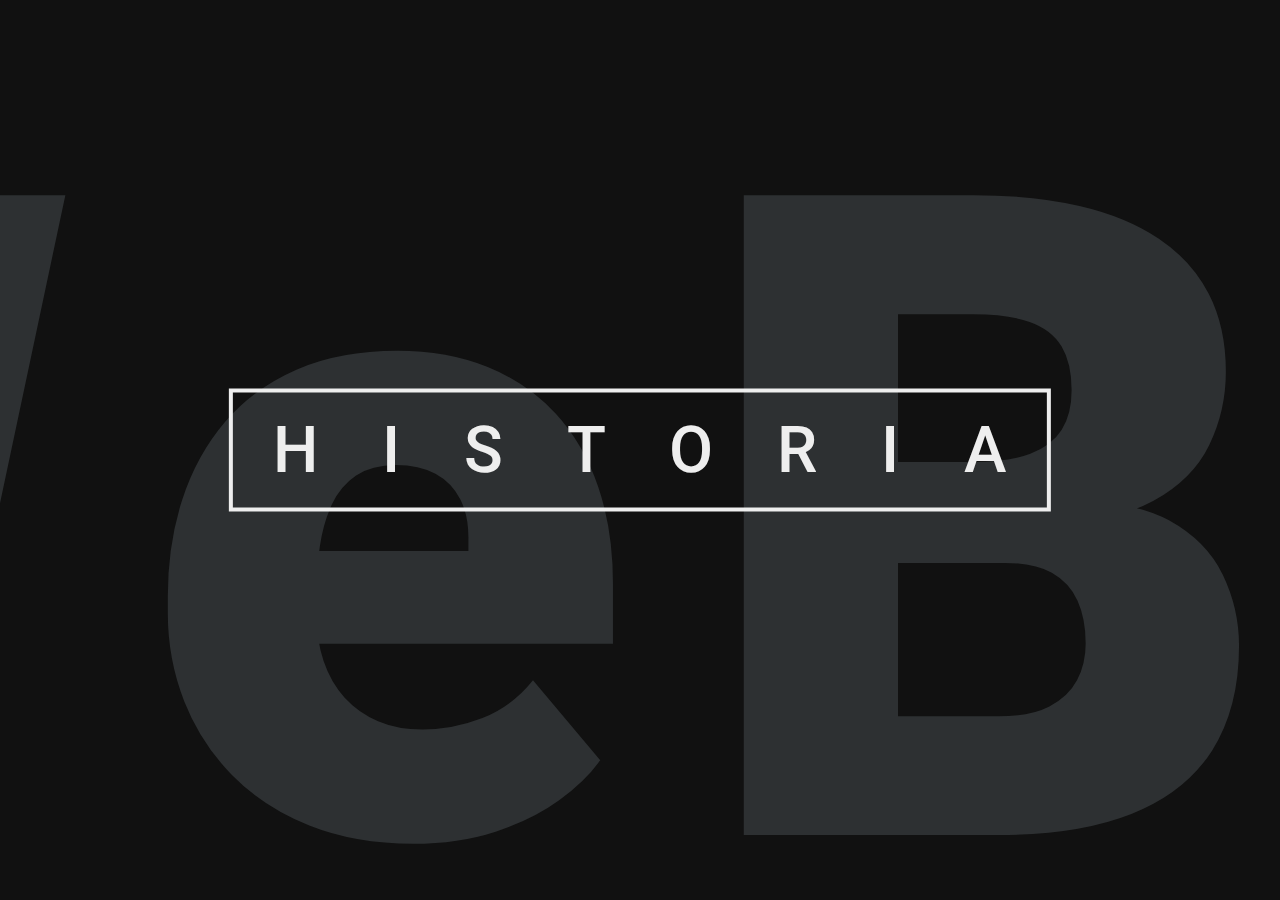
==== template/index.html @ 85d1ef56 "created a template folder for developing the smaller parts of the app. added front page with styling" ====
<!DOCTYPE html>
<html lang="en">

<head>
    <meta charset="UTF-8">
    <meta name="viewport" content="width=device-width, initial-scale=1.0">
    <meta http-equiv="X-UA-Compatible" content="ie=edge">
    <title>Document</title>
    <link rel="stylesheet" href="./style.css">
</head>

<body>

    <span class="big-text-background">
        <span>w</span>
        <span>e</span>
        <span>b</span>
        <span>b</span>
    </span>

    <div class="title-sign">
        <span>historia</span>
    </div>

</body>

</html>
---- template/style.css ----
@import url('https://fonts.googleapis.com/css?family=Roboto:100,300,400,500,700,900&display=swap');

:root {
    --color-highlight: #0074D9;
    --color-white: #EEEEEE;
    --color-gray: #555759;
    --color-dark-gray: #2D3032;
    --color-black: #111111;

    --font-main: 'Roboto', sans-serif;
}

* {
    margin: 0;
    padding: 0;
    box-sizing: border-box;
}

body {
    color: var(--color-white);
    text-transform: uppercase;
    font-family: var(--font-main);
    background-color: var(--color-black);
    overflow: hidden;
}

.big-text-background {
    display: flex;
    justify-content: center;

    position: fixed;
    left: 50%;
    transform: translateX(-50%);

    color: var(--color-dark-gray);
    font-size: 100vh;
    font-weight: 900;
    letter-spacing: 5vw;
}
.big-text-background :nth-child(2) {
    text-transform: lowercase;
}

.title-sign {
    display: block;
    position: fixed;
    top: 50%;
    left: 50%;
    transform: translate(-50%, -50%);
}

.title-sign :nth-child(1) {
    display: block;
    width: 100%;

    padding: 20px 40px;
    border: solid 4px var(--color-white);
    
    font-size: 4em;
    font-weight: 500;
    letter-spacing: 1em;
    margin-right: -.98em;
    text-align: center;
}
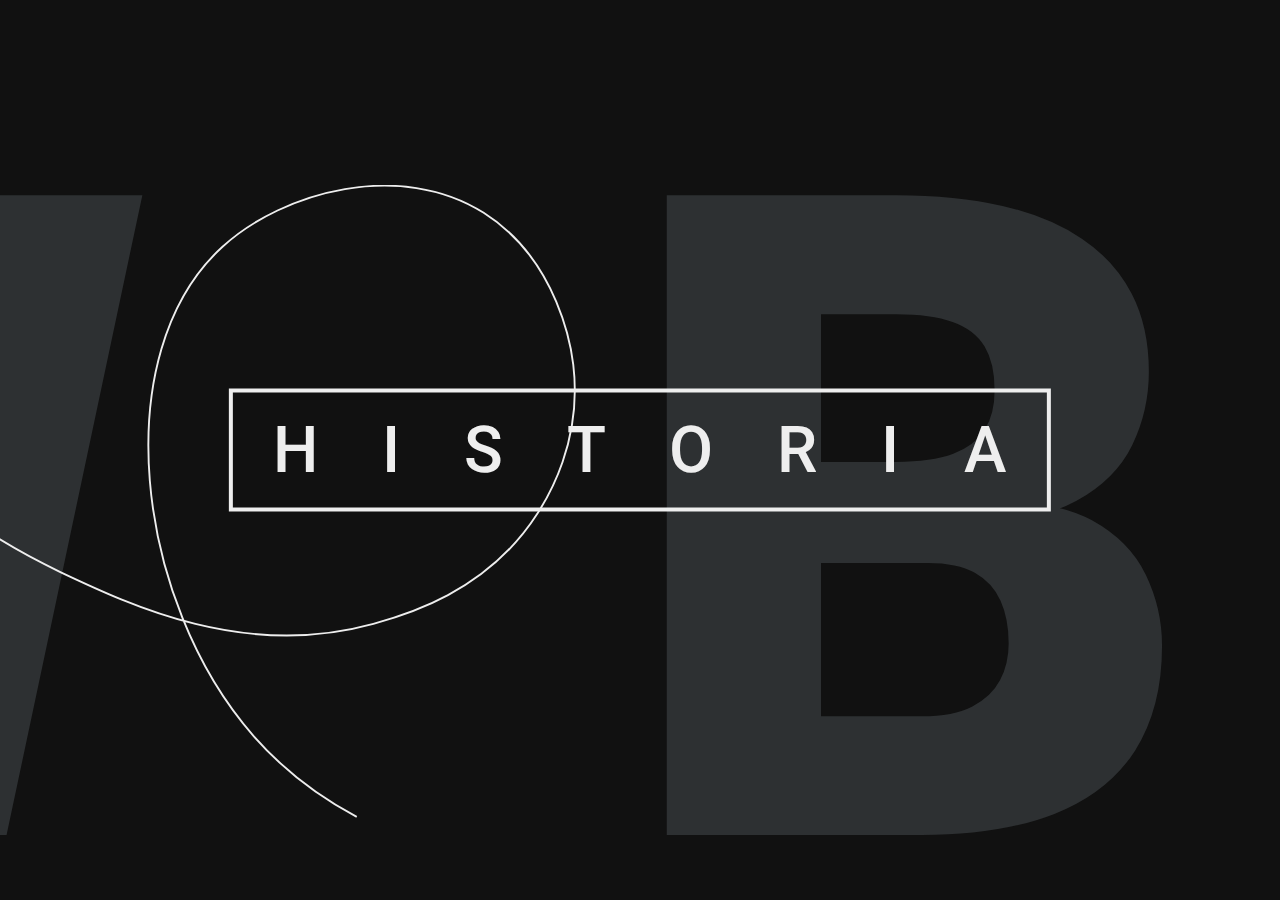
==== commit 6286c7ae: "made 'e' svg much better, added a spaceship, animations and some styling" ====
--- a/template/index.html
+++ b/template/index.html
@@ -2,26 +2,102 @@
 <html lang="en">
 
 <head>
+
+    <title>Projekt: Webbhistoria</title>
+
     <meta charset="UTF-8">
     <meta name="viewport" content="width=device-width, initial-scale=1.0">
     <meta http-equiv="X-UA-Compatible" content="ie=edge">
-    <title>Document</title>
+
     <link rel="stylesheet" href="./style.css">
+
+    <script src="/js/anime.min.js"></script>
+
 </head>
 
 <body>
 
-    <span class="big-text-background">
+    <div class="big-text-background">
         <span>w</span>
-        <span>e</span>
+        <div class="animated-bg">
+            <svg class="spaceship" viewBox="0 0 512 512" fill="none" xmlns="http://www.w3.org/2000/svg">
+                <g clip-path="url(#clip0)">
+                    <path d="M426.174 225.938L144.167 296.44L55.677 429.176L189.062 429.176L426.174 225.938Z"
+                        fill="#1E2E3B" />
+                    <path d="M189.062 82.824L55.6771 82.824L144.167 215.56L426.174 286.062L189.062 82.824Z"
+                        fill="#3C5D76" />
+                    <path
+                        d="M30.1181 256C30.1181 289.267 57.0862 316.235 90.353 316.235C123.62 316.235 150.588 289.267 150.588 256C150.588 222.733 123.62 195.765 90.353 195.765C57.0862 195.765 30.1181 222.733 30.1181 256Z"
+                        fill="#FFDA44" />
+                    <path
+                        d="M120.471 293.647C102.176 293.647 83.645 284.646 65.393 266.895C61.63 263.236 58.233 259.533 55.234 256C58.232 252.467 61.63 248.764 65.393 245.105C83.644 227.354 102.176 218.353 120.471 218.353L120.471 293.647ZM165.647 256L120.471 173.176C45.176 173.176 1.92678e-05 256 1.92678e-05 256C1.92678e-05 256 45.176 338.824 120.471 338.824L165.647 256Z"
+                        fill="#FF9811" />
+                    <path
+                        d="M165.647 256L120.471 256L120.471 293.647C102.176 293.647 83.645 284.646 65.393 266.895C61.63 263.236 58.233 259.533 55.234 256L2.28882e-05 256C2.28882e-05 256 45.176 338.824 120.471 338.824L165.647 256Z"
+                        fill="#FF5023" />
+                    <path
+                        d="M120.471 338.824L391.529 338.824C466.824 338.824 512 256 512 256C512 256 466.824 173.176 391.529 173.176L120.47 173.176L120.47 338.824L120.471 338.824Z"
+                        fill="#CCE9F9" />
+                    <path
+                        d="M120.471 338.824L391.529 338.824C466.824 338.824 512 256 512 256L120.471 256L120.471 338.824Z"
+                        fill="#93C7EF" />
+                    <path d="M286.118 278.588L286.118 233.412L180.706 233.412L180.706 278.588L286.118 278.588Z"
+                        fill="#1E2E3B" />
+                    <path d="M165.647 338.823L165.647 173.176L120.471 173.176L120.471 338.823L165.647 338.823Z"
+                        fill="#78B9EB" />
+                    <path d="M165.647 338.824L165.647 256L120.471 256L120.471 338.824L165.647 338.824Z"
+                        fill="#5A8BB0" />
+                </g>
+                <defs>
+                    <clipPath id="clip0">
+                        <rect width="512" height="512" fill="white" transform="translate(512) rotate(90)" />
+                    </clipPath>
+                </defs>
+            </svg>
+            <svg class="travel-path" xmlns="http://www.w3.org/2000/svg" viewBox="0 0 1060.6 725.6">
+                <path class="svgPath_e"
+                    d="M0,263.49c76.39,78.82,152.77,122.76,204,147,75.4,35.66,195.81,92.61,332,55,32.59-9,120.4-33.26,174-117,10.63-16.61,47.81-76.68,38-158-1.71-14.21-14.81-110.23-95-161-88.13-55.81-212-23.18-277,36-123.93,112.78-92.64,376,33,519,137.84,156.87,408.5,191,651,60" />
+            </svg>
+        </div>
         <span>b</span>
         <span>b</span>
-    </span>
+    </div>
 
     <div class="title-sign">
         <span>historia</span>
     </div>
 
+    <script>
+
+        function spaceshipLoop() {
+            var path = anime.path(".travel-path path")
+            anime({
+                targets: ".spaceship",
+                translateX: path("x"),
+                translateY: path("y"),
+                rotate: path("angle"),
+                easing: "linear",
+                duration: 5000,
+                loop: true
+            });
+        }
+
+        function spacePathOpening() {
+            anime({
+                targets: '.travel-path path',
+                strokeDashoffset: [anime.setDashoffset, 0],
+                easing: 'easeInOutSine',
+                duration: 1000,
+                complete: () => {
+                    spaceshipLoop()
+                }
+            });
+        }
+
+        spacePathOpening();
+
+    </script>
+
 </body>
 
 </html>--- a/template/style.css
+++ b/template/style.css
@@ -21,12 +21,12 @@
     text-transform: uppercase;
     font-family: var(--font-main);
     background-color: var(--color-black);
-    overflow: hidden;
 }
 
 .big-text-background {
     display: flex;
     justify-content: center;
+    align-items: center;
 
     position: fixed;
     left: 50%;
@@ -37,8 +37,41 @@
     font-weight: 900;
     letter-spacing: 5vw;
 }
-.big-text-background :nth-child(2) {
-    text-transform: lowercase;
+.big-text-background :nth-child(1) {
+    margin-right: -350px;
+}
+.big-text-background :nth-child(3) {
+    margin-left: -250px;
+}
+
+.animated-bg {
+    position: relative;
+    display: flex;
+    flex-direction: column;
+    justify-content: center;
+    text-align: center;
+    width: 1000px;
+    height: 100%;
+}
+.animated-bg :nth-child(*) {
+    position: relative;
+    width: 950px;
+    margin: auto;
+}
+
+.spaceship {
+    display: block;
+    width: 50px !important;
+    position: absolute;
+    top: -25px;
+    left: -25px;
+}
+
+.svgPath_e {
+    fill: none;
+    stroke: var(--color-white);
+    stroke-width: 2px;
+    width: 1080px;
 }
 
 .title-sign {
@@ -61,5 +94,4 @@
     letter-spacing: 1em;
     margin-right: -.98em;
     text-align: center;
-}
-
+}